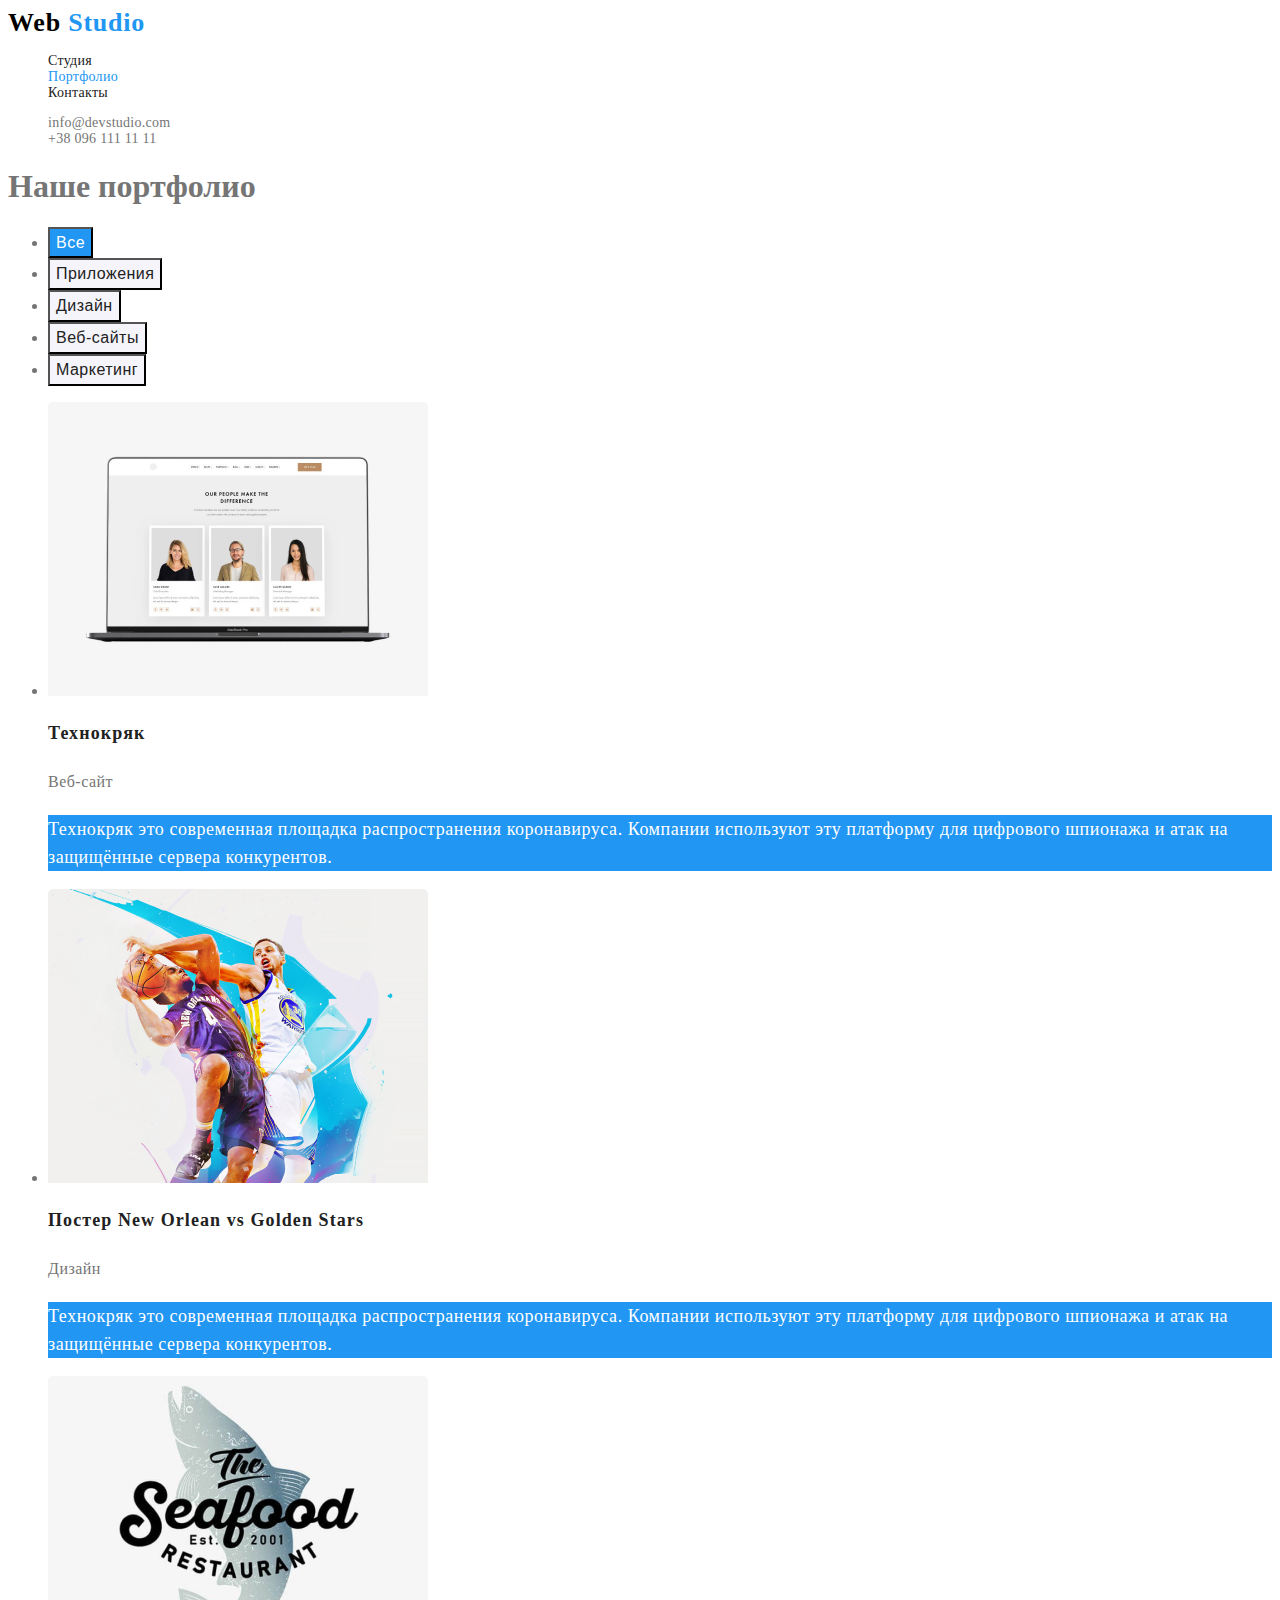
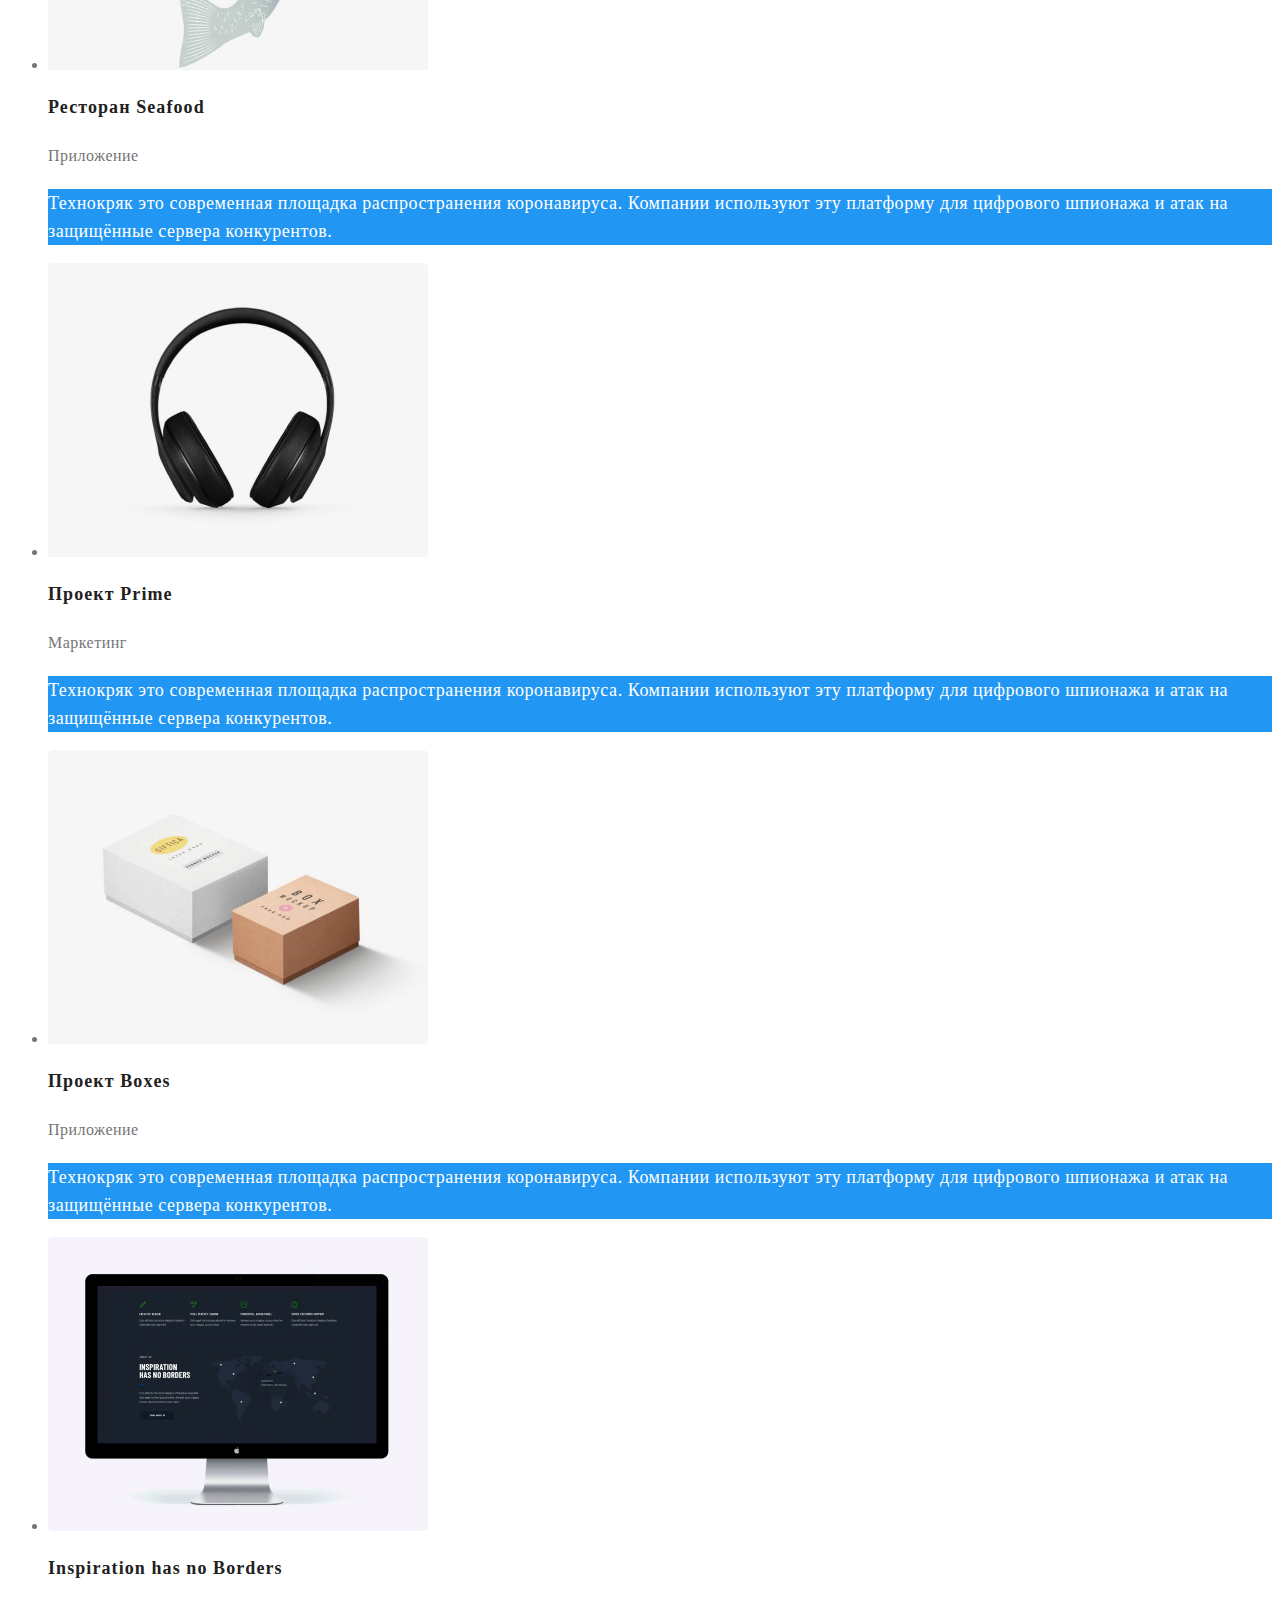
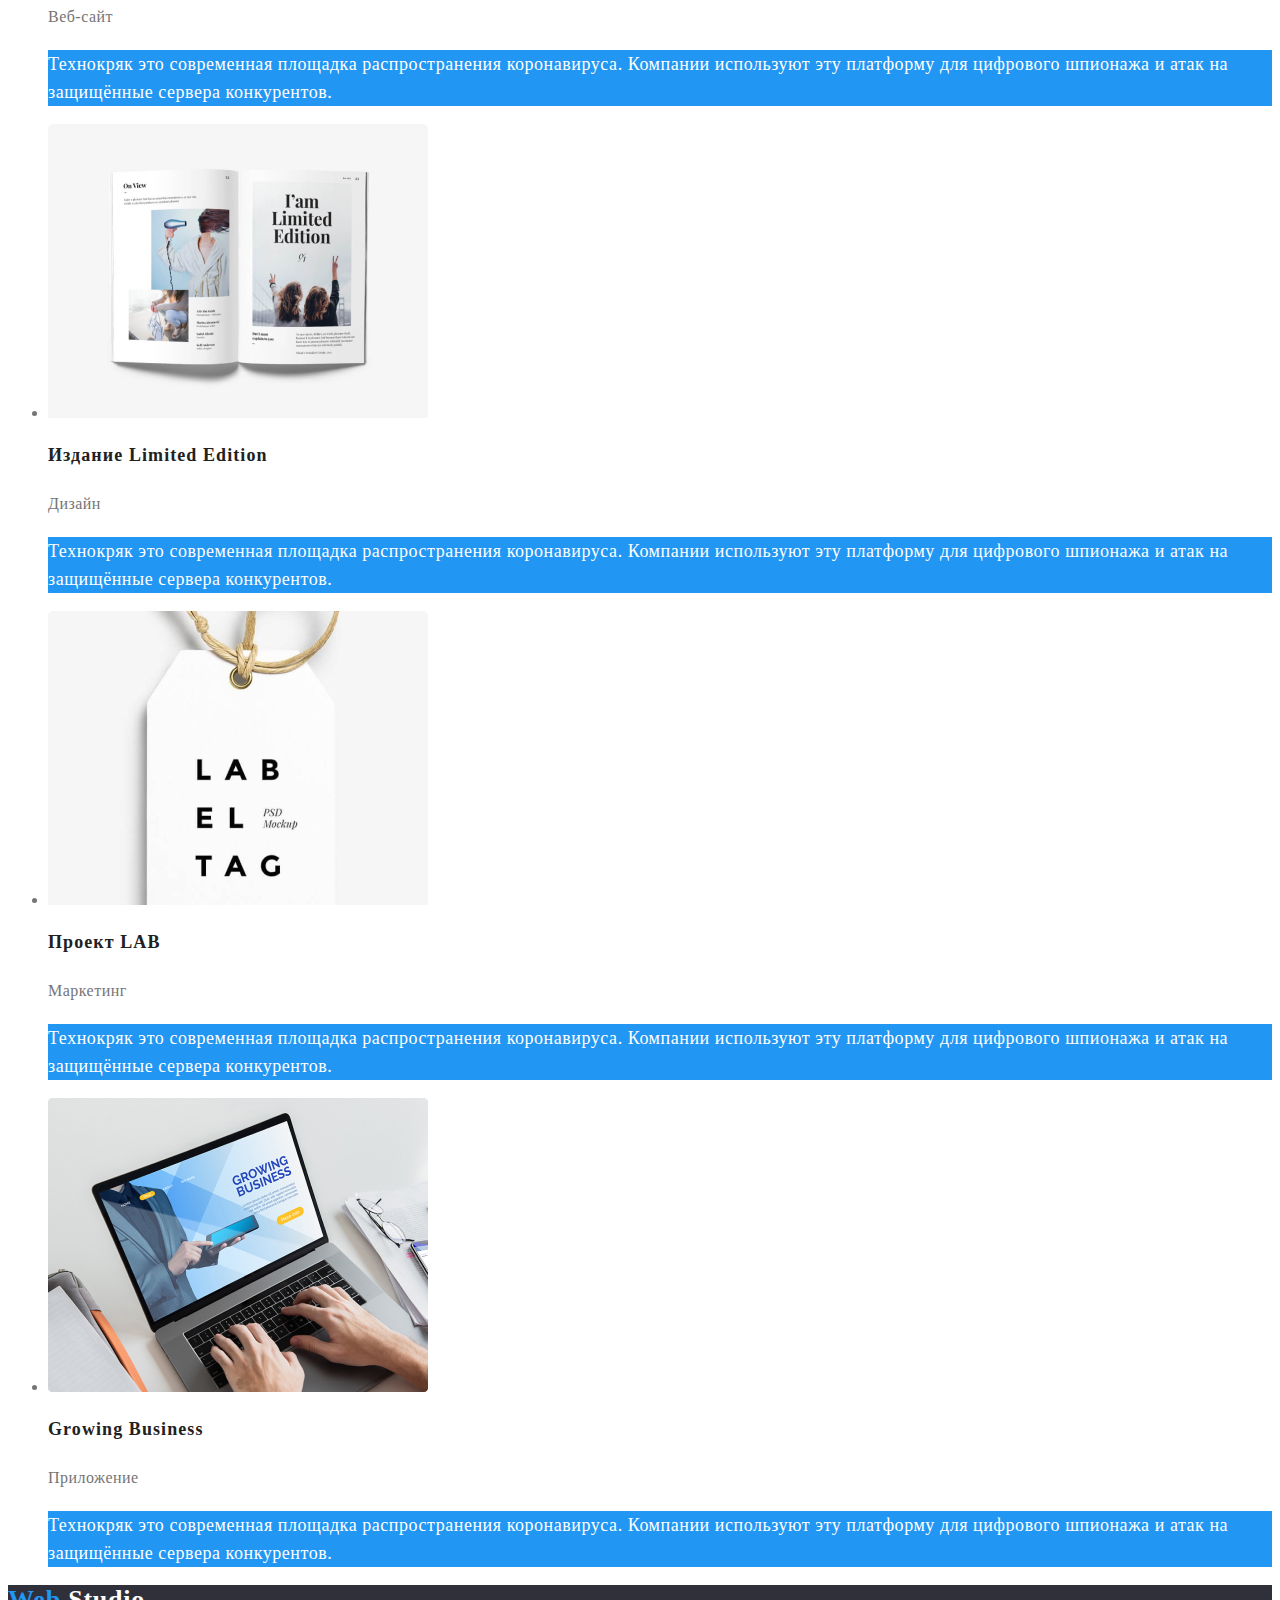
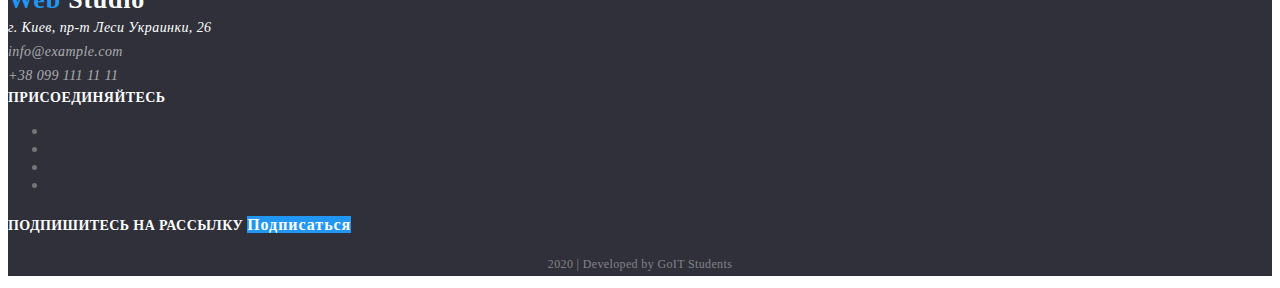
==== portfolio.html @ dfb94b22 "Добавляет ДЗ2" ====
<!DOCTYPE html>
<html lang="ru">
  <head>
    <meta charset="UTF-8" />
    <meta name="viewport" content="width=device-width, initial-scale=1.0" />
    <title>Портфолио</title>
    <link rel="stylesheet" href="./css/main.css" />
    <link rel="stylesheet" href="./css/portfolio.css" />
  </head>
  <body>
    <!-- Шапка сайта -->
    <header>
      <nav>
        <a href="index.html" class="logo">
          <span class="logo-first">Web</span> Studio</a
        >
        <ul class="site-nav">
          <li><a href="./index.html" class="link">Студия</a></li>
          <li><a href="./portfolio.html" class="link current">Портфолио</a></li>
          <li><a href="" class="link">Контакты</a></li>
        </ul>
        <ul class="address-nav">
          <li>
            <a href="mailto:info@devstudio.com" class="link"
              >info@devstudio.com</a
            >
          </li>
          <li>
            <a href="tel:380961111111" class="link">+38 096 111 11 11</a>
          </li>
        </ul>
      </nav>
    </header>
    <main>
      <!-- Секция навигации страницы-->
      <section>
        <h1>Наше портфолио</h1>
        <ul class="button-nav">
          <li><button class="filter-current">Все</button></li>
          <li><button class="filter">Приложения</button></li>
          <li><button class="filter">Дизайн</button></li>
          <li><button class="filter">Веб-сайты</button></li>
          <li><button class="filter">Маркетинг</button></li>
        </ul>
        <ul class="projects-nav">
          <li>
            <a href="" class="link"
              ><img src="./img/techno.jpg" alt="проект" width="380" />
              <h2 class="projects-name">Технокряк</h2>
              <p class="projects-type">Веб-сайт</p>
              <p class="projects-text">
                Технокряк это современная площадка распространения коронавируса.
                Компании используют эту платформу для цифрового шпионажа и атак
                на защищённые сервера конкурентов.
              </p></a
            >
          </li>
          <li>
            <a href="" class="link"
              ><img src="./img/design.jpg" alt="проект" width="380" />
              <h2 class="projects-name">
                Постер New Orlean vs Golden Stars
              </h2>
              <p class="projects-type">Дизайн</p>
              <p class="projects-text">
                Технокряк это современная площадка распространения коронавируса.
                Компании используют эту платформу для цифрового шпионажа и атак
                на защищённые сервера конкурентов.
              </p></a
            >
          </li>
          <li>
            <a href="" class="link"
              ><img src="./img/restaurant.jpg" alt="проект" width="380" />
              <h2 class="projects-name">Ресторан Seafood</h2>
              <p class="projects-type">Приложение</p>
              <p class="projects-text">
                Технокряк это современная площадка распространения коронавируса.
                Компании используют эту платформу для цифрового шпионажа и атак
                на защищённые сервера конкурентов.
              </p></a
            >
          </li>
          <li>
            <a href="" class="link"
              ><img src="./img/marketing.jpg" alt="проект" width="380" />
              <h2 class="projects-name">Проект Prime</h2>
              <p class="projects-type">Маркетинг</p>
              <p class="projects-text">
                Технокряк это современная площадка распространения коронавируса.
                Компании используют эту платформу для цифрового шпионажа и атак
                на защищённые сервера конкурентов.
              </p></a
            >
          </li>
          <li>
            <a href="" class="link"
              ><img src="./img/projects.jpg" alt="проект" width="380" />
              <h2 class="projects-name">Проект Boxes</h2>
              <p class="projects-type">Приложение</p>
              <p class="projects-text">
                Технокряк это современная площадка распространения коронавируса.
                Компании используют эту платформу для цифрового шпионажа и атак
                на защищённые сервера конкурентов.
              </p></a
            >
          </li>
          <li>
            <a href="" class="link"
              ><img src="./img/img.jpg" alt="проект" width="380" />
              <h2 class="projects-name">Inspiration has no Borders</h2>
              <p class="projects-type">Веб-сайт</p>
              <p class="projects-text">
                Технокряк это современная площадка распространения коронавируса.
                Компании используют эту платформу для цифрового шпионажа и атак
                на защищённые сервера конкурентов.
              </p></a
            >
          </li>
          <li>
            <a href="" class="link"
              ><img src="./img/limited.jpg" alt="проект" width="380" />
              <h2 class="projects-name">Издание Limited Edition</h2>
              <p class="projects-type">Дизайн</p>
              <p class="projects-text">
                Технокряк это современная площадка распространения коронавируса.
                Компании используют эту платформу для цифрового шпионажа и атак
                на защищённые сервера конкурентов.
              </p></a
            >
          </li>
          <li>
            <a href="" class="link"
              ><img src="./img/Lab.jpg" alt="проект" width="380" />
              <h2 class="projects-name">Проект LAB</h2>
              <p class="projects-type">Маркетинг</p>
              <p class="projects-text">
                Технокряк это современная площадка распространения коронавируса.
                Компании используют эту платформу для цифрового шпионажа и атак
                на защищённые сервера конкурентов.
              </p></a
            >
          </li>
          <li>
            <a href="" class="link"
              ><img src="./img/img1.jpg" alt="проект" width="380" />
              <h2 class="projects-name">Growing Business</h2>
              <p class="projects-type">Приложение</p>
              <p class="projects-text">
                Технокряк это современная площадка распространения коронавируса.
                Компании используют эту платформу для цифрового шпионажа и атак
                на защищённые сервера конкурентов.
              </p></a
            >
          </li>
        </ul>
      </section>
    </main>
    <!-- Подвал -->
    <footer>
      <div>
        <a href="index.html" class="logo">
          Web <span class="logo-second">Studio</span></a
        >
        <address class="contacts-link">
          г. Киев, пр-т Леси Украинки, 26 <br />
          <a href="mailto:info@example.com" class="link">info@example.com</a>
          <br />
          <a href="tel:380991111111" class="link">+38 099 111 11 11</a>
        </address>
      </div>
      <div>
        <b>присоединяйтесь</b>
        <ul>
          <li><a href="" aria-label="переход на страницу инстаграм"></a></li>
          <li><a href="" aria-label="переход на страницу в твиттер"></a></li>
          <li><a href="" aria-label="переход на страницу в фейбуке"></a></li>
          <li><a href="" aria-label="переход на страницу в линкидине"></a></li>
        </ul>
      </div>
      <div>
        <b>подпишитесь на рассылку</b>
        <a href="" class="button">Подписаться</a>
      </div>
      <p class="signature">2020 | Developed by GoIT Students</p>
    </footer>
  </body>
</html>
---- css/main.css ----
/* цвет основного текста #757575; */
/* вторичный цвет текста  #212121;*/
/* цвет текста для футера rgba(255, 255, 255, 0.6);*/
/* белый #FFFFFF  */
/* акцент #2196F3; */
/* вторичный цвет фона #F5F4FA; */

:root {
  --primary-text-color: #757575;
  --title-text-color: #212121;
  --accent-color: #2196f3;
  --primary-white-color: #ffffff;
}

body {
  background-color: var(--primary-white-color);
  color: var(--primary-text-color);

  font-family: Roboto;
  font-style: normal;
  font-weight: normal;
}

.logo {
  text-decoration: none;
  color: var(--accent-color);

  font-family: Raleway;
  font-weight: 700;
  font-size: 26px;
  line-height: 1.19;
  letter-spacing: 0.03em;
}

.logo-footer {
  color: var(--accent-color);

  font-family: Raleway;
  font-weight: 700;
  font-size: 22px;
  line-height: 1.18;
  text-decoration: none;
  letter-spacing: 0.03em;
}

.logo-first {
  color: #000000;
}

.logo-second {
  color: var(--primary-white-color);
}
/* Навигация сайта */

.site-nav {
  font-weight: 500;
  font-size: 14px;
  line-height: 1.14;
  letter-spacing: 0.02em;

  list-style-type: none;
}

.site-nav .link {
  color: var(--title-text-color);

  text-decoration: none;
}

.site-nav .link:hover,
.site-nav .link:focus {
  color: var(--accent-color);
}

.site-nav .link.current {
  color: var(--accent-color);
}

.address-nav {
  font-weight: 500;
  font-size: 14px;
  line-height: 1.14;
  letter-spacing: 0.02em;

  list-style-type: none;
}

.address-nav .link {
  color: var(--primary-text-color);

  text-decoration: none;
}

.address-nav .link:hover,
.address-nav .link:focus {
  color: var(--accent-color);
}

/* стили кнопок */

.button {
  color: var(--primary-white-color);
  background-color: var(--accent-color);

  font-weight: 700;
  font-size: 16px;
  line-height: 1.88;
  text-decoration: none;
  letter-spacing: 0.06em;
}

/* стили подвала */

footer {
  background-color: #2f303a;
}

.contacts-link {
  color: var(--primary-white-color);

  font-size: 14px;
  line-height: 1.71;
  letter-spacing: 0.03em;
}

.contacts-link .link {
  color: rgba(255, 255, 255, 0.6);

  text-decoration: none;
}

b {
  color: var(--primary-white-color);

  font-size: 14px;
  line-height: 1.14;
  letter-spacing: 0.03em;
  text-transform: uppercase;
}

.signature {
  color: rgba(255, 255, 255, 0.4);

  font-size: 12px;
  line-height: 2;
  text-align: center;
  letter-spacing: 0.03em;
}
---- css/portfolio.css ----
.filter {
  color: var(--title-text-color);
  background-color: #f5f4fa;

  font-weight: 500;
  font-size: 16px;
  line-height: 1.62;
  letter-spacing: 0.03em;
}

.filter-current {
  color: var(--primary-white-color);
  background-color: var(--accent-color);

  font-weight: 500;
  font-size: 16px;
  line-height: 1.62;
  letter-spacing: 0.03em;
}

.projects-nav .link {
  text-decoration: none;
}

.projects-name {
  color: var(--title-text-color);

  font-weight: 700;
  font-size: 18px;
  line-height: 2;
  letter-spacing: 0.06em;
}

.projects-type {
  color: var(--primary-text-color);

  font-size: 16px;
  line-height: 1.87;
  letter-spacing: 0.03em;
}

.projects-text {
  color: var(--primary-white-color);
  background-color: var(--accent-color);

  font-size: 18px;
  line-height: 1.56;
  letter-spacing: 0.03em;
}
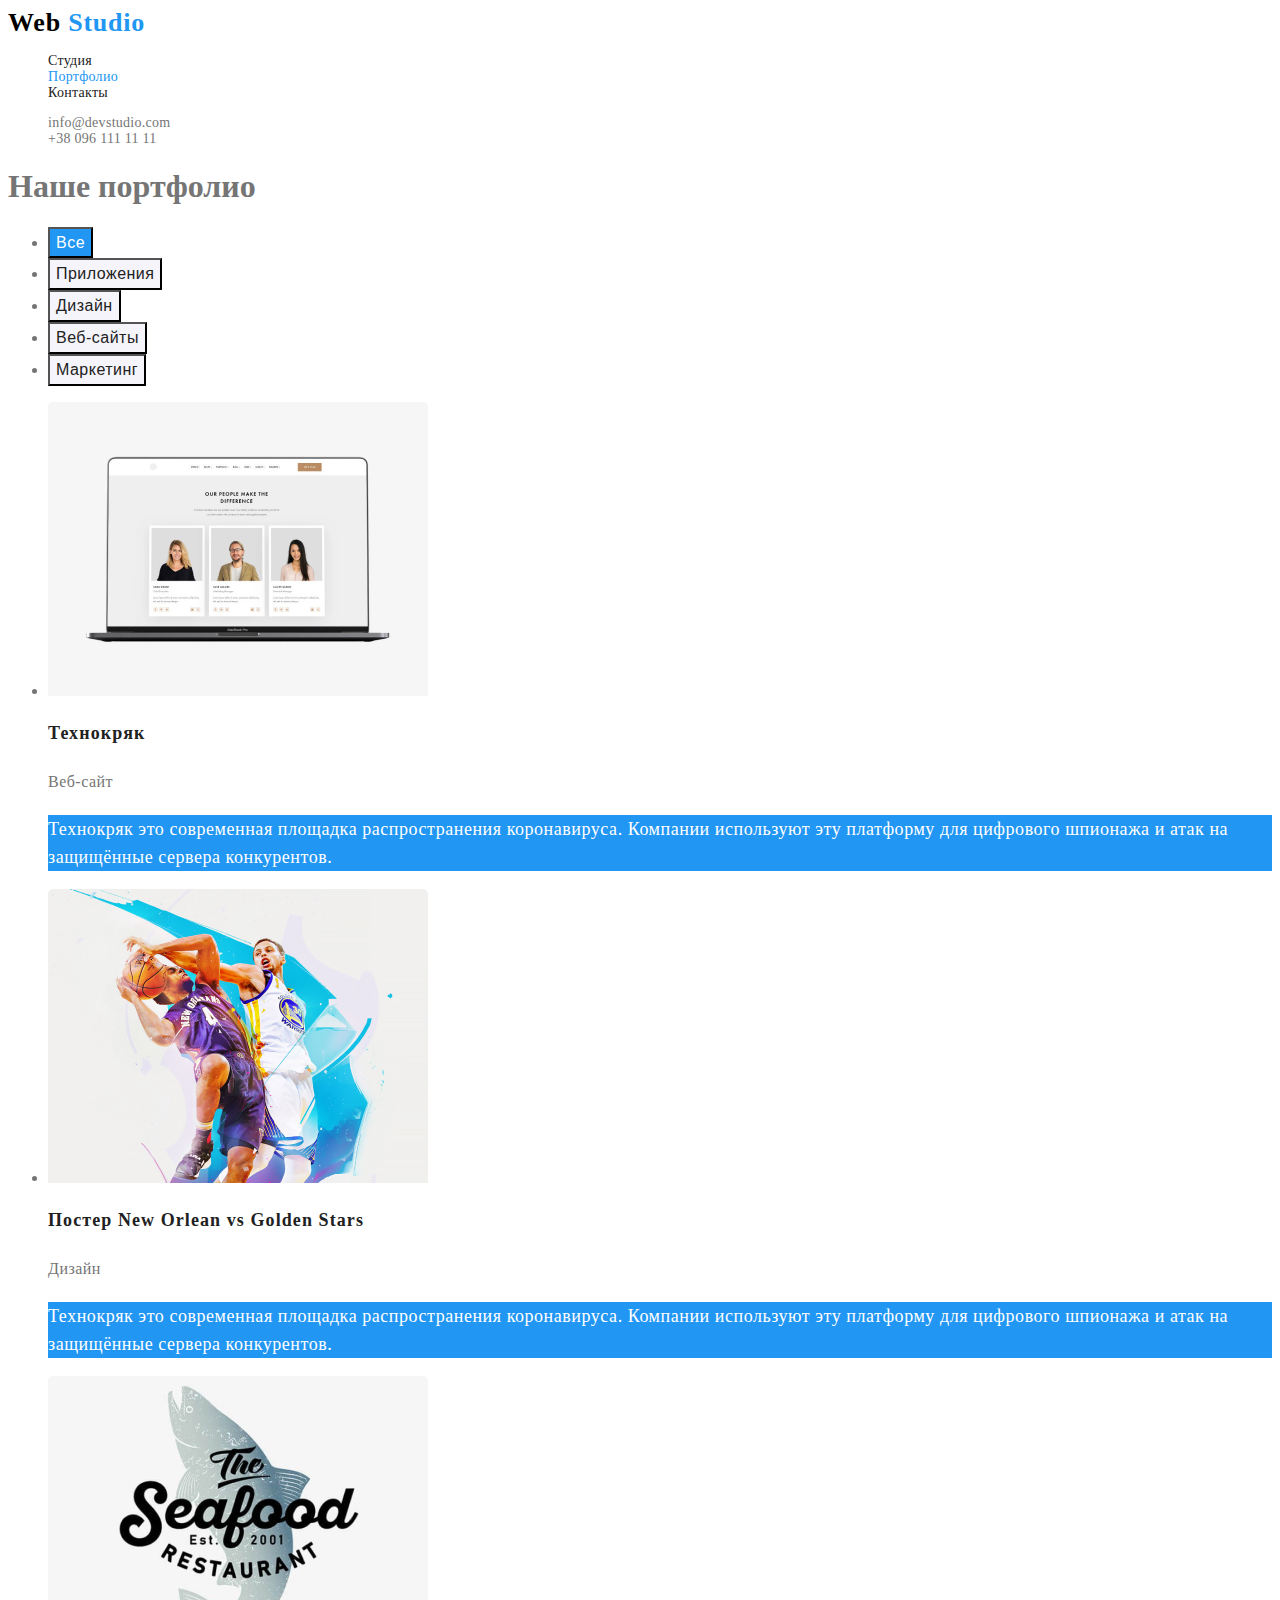
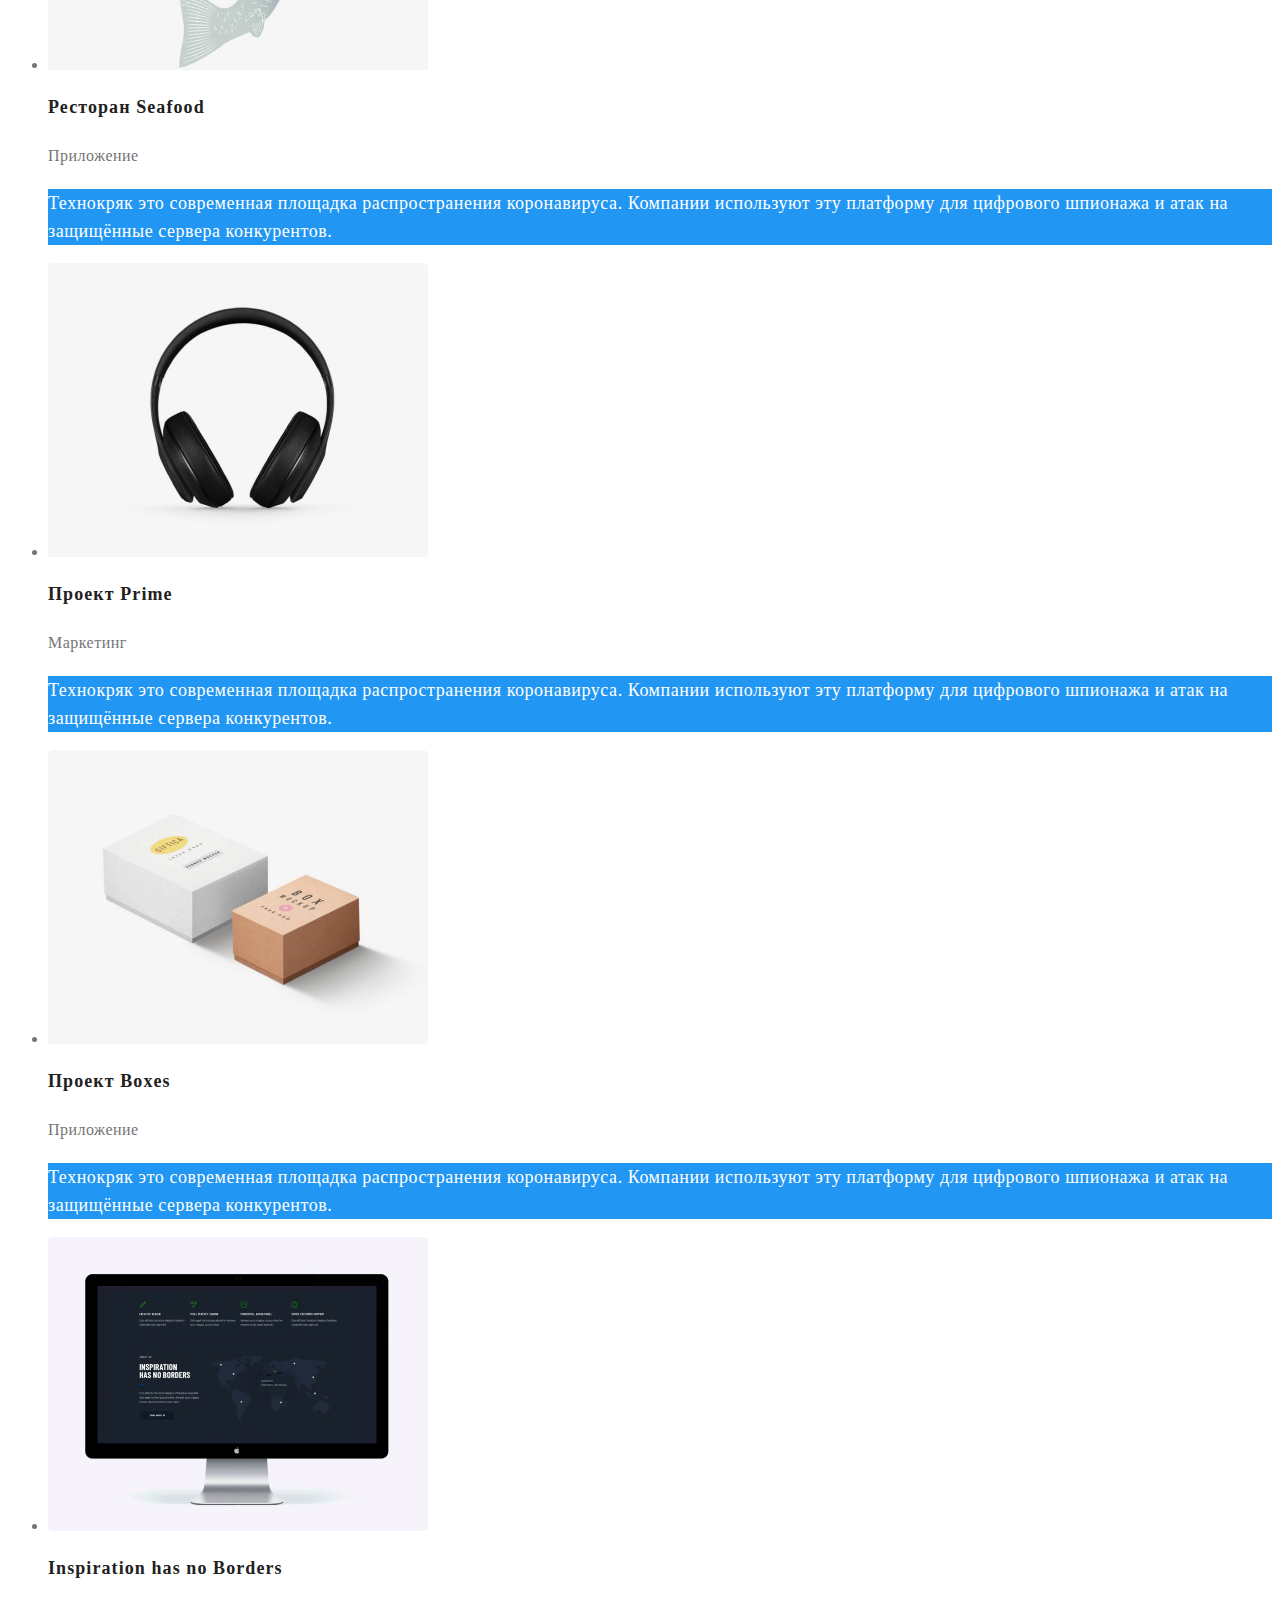
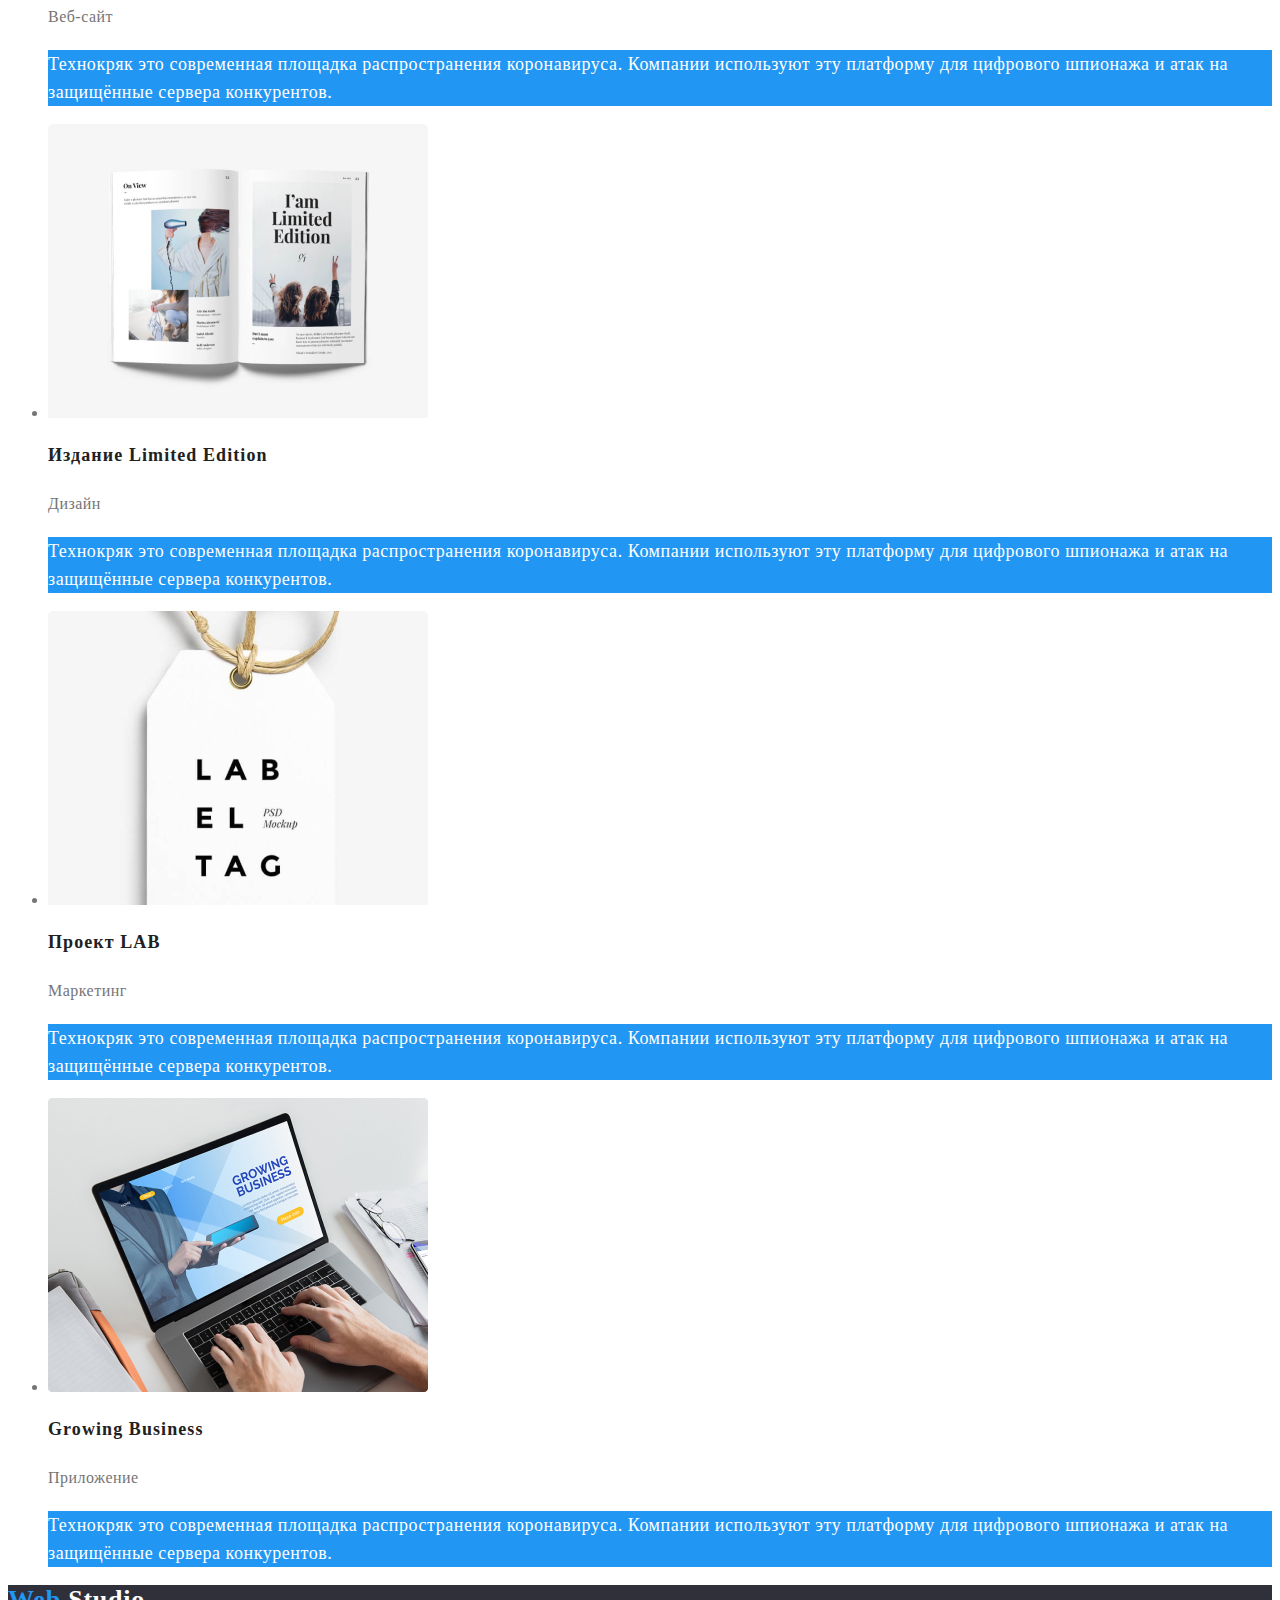
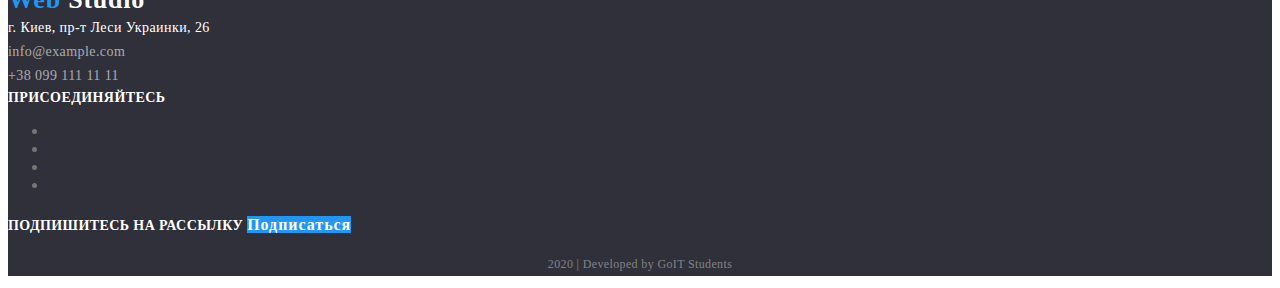
==== commit 8e0cfe78: "Вносит изменения в логотип" ====
--- a/portfolio.html
+++ b/portfolio.html
@@ -11,7 +11,7 @@
     <!-- Шапка сайта -->
     <header>
       <nav>
-        <a href="index.html" class="logo">
+        <a href="./index.html" class="logo">
           <span class="logo-first">Web</span> Studio</a
         >
         <ul class="site-nav">
@@ -159,7 +159,7 @@
     <!-- Подвал -->
     <footer>
       <div>
-        <a href="index.html" class="logo">
+        <a href="./index.html" class="logo">
           Web <span class="logo-second">Studio</span></a
         >
         <address class="contacts-link">
--- a/css/main.css
+++ b/css/main.css
@@ -118,6 +118,7 @@
 .contacts-link {
   color: var(--primary-white-color);
 
+  font-style: normal;
   font-size: 14px;
   line-height: 1.71;
   letter-spacing: 0.03em;
--- a/css/portfolio.css
+++ b/css/portfolio.css
@@ -1,4 +1,4 @@
-.filter {
+.button-nav .filter {
   color: var(--title-text-color);
   background-color: #f5f4fa;
 
@@ -6,6 +6,12 @@
   font-size: 16px;
   line-height: 1.62;
   letter-spacing: 0.03em;
+}
+
+.button-nav .filter:hover,
+.button-nav .filter:focus {
+  color: var(--primary-white-color);
+  background-color: var(--accent-color);
 }
 
 .filter-current {
